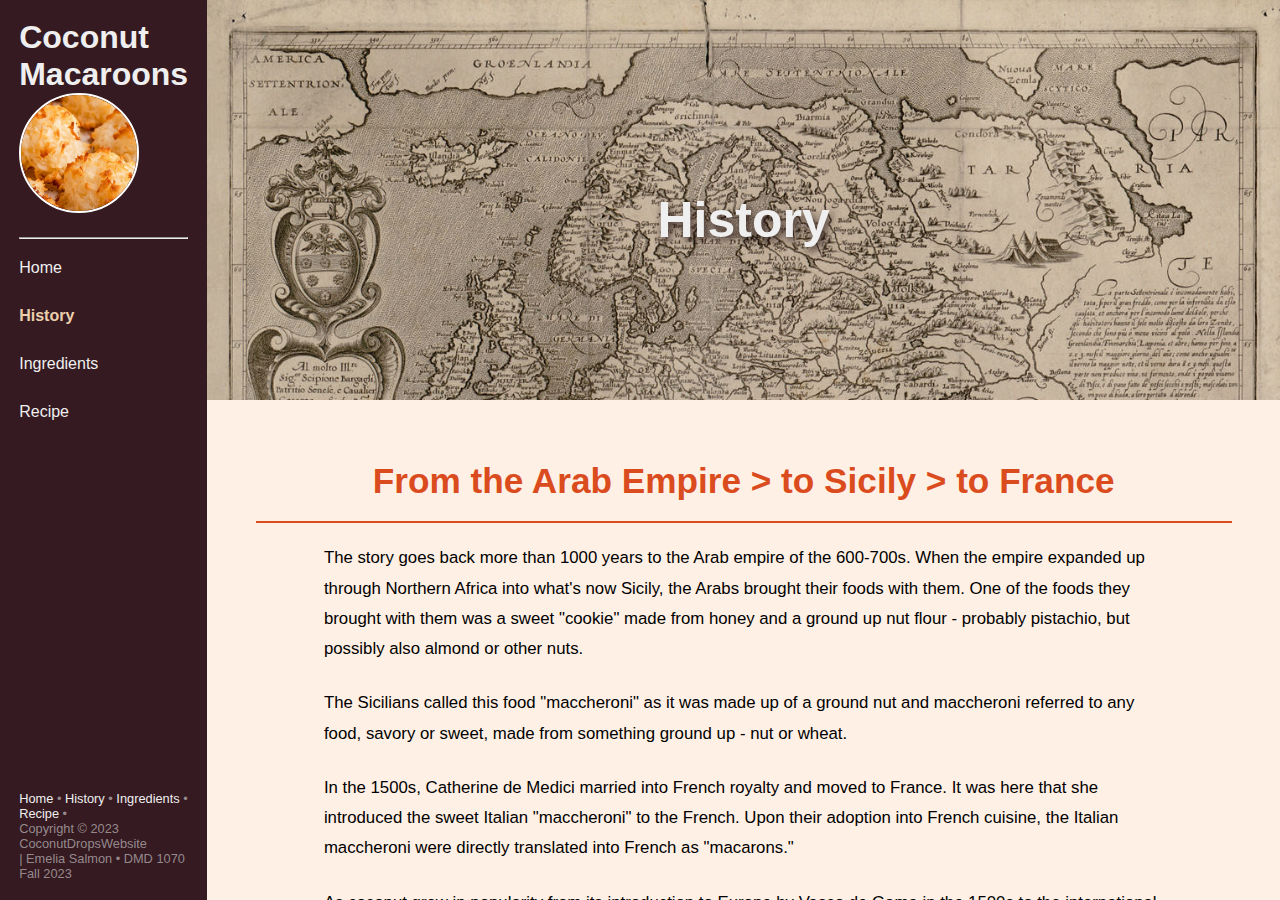
==== history.html @ 9866d41e "Add files via upload" ====
<!DOCTYPE html>
<html lang="en">
<head>
    <meta charset="UTF-8">
    <meta name="viewport" content="width=device-width, initial-scale=1.0">
    <title>History</title>
    <link rel="stylesheet" href="css/style.css">
</head>
<body>

<div class="wrapper">
    <!-- Header, vertical menu and footer text-->
    <aside class="vertical-sidebar">
        <nav>
            <h1>Coconut Macaroons</h1>
            <section class="header-img">
                <img src="./images/menu-img.jpg" alt="image of coconut macaroons">
            </section>
            <hr>
            <section class="menu">
                <ul>
                    <li><a href="index.html">Home</a></li>
                    <li><a href="history.html" class="current">History</a></li>
                    <li><a href="ingredients.html">Ingredients</a></li>
                    <li><a href="recipe.html">Recipe</a></li>
                </ul>
            </section>
        </nav>
        <section class="footer">
                <a href="index.html">Home</a> •
                <a href="history.html">History</a> •
                <a href="ingredients.html">Ingredients</a> •
                <a href="recipe.html">Recipe</a> •
                <br>
        <div>Copyright © 2023 CoconutDropsWebsite <br>| Emelia Salmon • DMD 1070 Fall 2023</div>

        </section>
    </aside>

<!-- site content -->
    <main class="site-content">
        <!-- MAIN hero image -->
        <div id="history-hero">
            <h1>History</h1>
        </div>
        
        <!-- Section/banner with different macaroon types -->

        <section class="section-container">
            <h1>From the Arab Empire > to Sicily > to France</h1>
            <hr class="divider">
                <article id="history-copy">
                    <p>
                        The story goes back more than 1000 years to the 
                        Arab empire of the 600-700s. When the empire 
                        expanded up through Northern Africa into what's
                        now Sicily, the Arabs brought their foods with them. 
                        One of the foods they brought with them was a sweet 
                        "cookie" made from honey and a ground up nut flour - 
                        probably pistachio, but possibly also almond or other nuts.
                    </p>
                    <p>
                        The Sicilians called this food "maccheroni" as it was made up of a
                         ground nut and maccheroni referred to any food, savory
                          or sweet, made from something ground up - nut or wheat. 
                    </p>
                    <p>
                        In the 1500s, Catherine de Medici married into French royalty and moved to France. It was here that she introduced the sweet Italian "maccheroni" to the French. Upon their adoption 
                        into French cuisine, the Italian maccheroni were directly translated into French as "macarons."
                    </p>
                    <p>
                        As coconut grew in popularity from its introduction to Europe by Vasco de
                         Gama in the 1500s to the international food boom in post WWI and WWII United
                          States, chefs and bakers sought out new ways to use new ingredients. 
                          The swap of almond flour for shredded coconut was, as far as we're concerned, 
                          a stroke of brilliance that stuck with the market.
                    </p>
                </article>

        </section>
        <section id="history-bottom-banner">
            <article class="banner-items">
                <h4>Start Tasting!</h4>
                <div class="button-container">
                    <div>
                    <a class="btn-white-transparent" href="ingredients.html">
                        INGREDIENTS
                    </a>
                    </div>
                </div>
            </article>

        </section>
    </main>

</div>
</body>
</html>
---- css/style.css ----
*{
    padding: 0;
    margin: 0;
    text-decoration: none;
    
    font-family: Nunito, helvetica, sans-serif;
    box-sizing: border-box;

}
:root{
    --normaltext: rgb(53, 26, 33);
    --accent: rgb(218, 75, 30);
    --pagebg: rgb(255, 240, 229);
    --sidebarbg: rgb(53, 26, 33);
}

body{
   background-color: var(--pagebg);
   overflow: hidden;
   height: 100vh;
   width: 100%;
}

body main{
    max-width: 85%;
    overflow-y: auto;
    overflow-x:hidden;
    background-color: var(--pagebg);
    height: 100%;
    margin: 0;
}
ul{
    margin:0;
    padding:0;
}
ul li{
    padding-left: 0;
    margin-left: 0;
}

aside{
    flex: 1, 0, 5%;
    width: 250px;
    max-width: 100%;
}

.wrapper{
    display: flex;
    justify-content: space-between;
    height: 100%;
    width: 100%;
}

h1, h2, h3, h4{
    font-family: Nunito, Helvetica, sans-serif;
    font-weight: 200px;
}

h2, h3, h4, h5{
    color: rgb(53, 26, 33);
}

main h1{
    font-size: 2.2em;
    text-align: center;
}

main h2{
    font-size: 1.8em;
}
main h4{
    font-size: 1.3em;
}

p{
    font-size: 1.05em;
    font-family: Comfortaa, Nunito, Helvetica, sans-serif;
    padding: 20px 7% 4px 7%;
    line-height: 1.4;
}


hr{
    margin-top: 20px;
}

.divider{
    border: 0.5px solid var(--accent);
}

.footer{
    font-size: 0.8em;
    color: rgba(223, 223, 223, 0.58)
}
.footer-subtitle{
    font-size: 10px;
}
/* VERTICAL SIDEBAR MENU */

.vertical-sidebar{
    /* overflow: hidden; */
    align-items: center;
    display: flex;
    color: #efefef;
    background-color: var(--sidebarbg);
    flex-direction: column;
    justify-content: space-between;
    max-width:100%;
    padding: 1.5%;
}

/* menu img */
.vertical-sidebar img{
    max-height: 120px;
    border-radius: 50%;
    border: 2px solid white;
}

.vertical-sidebar nav{
  top: 2.5%;
  bottom: 0px;
}

.vertical-sidebar section{
    position: sticky;
    top: 2.5%;
    bottom: 0px;
  }

.vertical-sidebar ul{
    list-style-type: none;
}

.vertical-sidebar li{
    padding: 20px 0 10px 0; 

}

/* Menu links A tags */

.vertical-sidebar a{
    color: #efefef;
    text-decoration: none;  
}
/* hover */
.vertical-sidebar a:hover{
   text-decoration: underline;
   color: white;
}
/* clicked */
.vertical-sidebar a:active{
    font-weight: bold;
    color: #EBCEAC;
 }
 .vertical-sidebar a.current{
    font-weight: bold;
    color: #EBCEAC;
 }

 /* ------end of menu stuff----- */

aside{
    display: flex;

}

/*----------- SITE CONTENT! ----------*/

.hero-diagram{
    background-image: url(../images/hero.png);
    background-size: cover;
    width: 100%;
    height: 630px;
}

#hero-text{
    text-align: center;
}
main .site-content{
    padding-top: 1.2%;
    padding: 0;
    margin: 0;
    max-width: 100%;
}
 /* All H1s within the main tag (site content) 
 have accent color */
main h1{
    margin: 0 3% 0 3%;
    padding-top: 40px;
    color: var(--accent);
}

/* section stuff */

.section-container{
    padding: 2% 1.5% 2% 1.5%;
    margin: 0 3% 0 3%;
}
/* img list is the container for all 4 items */
section .img-list{
    display: flex;
    width: 100%;
    align-items: stretch;
    justify-content: space-between;
}

.image-container{
    max-width: 100px;
}

.img-container img{
    border-radius: 100%;
    width: 200px;
    height: 200px;
    object-fit: cover;
}

.img-list article{
    max-height: 400px;
    max-width: 300px;
    padding: 1.8% 1.2%;
    align-items: center;
    justify-content: space-around;
    text-align: center;
}

#homepage-bottom-banner{
    background-image:  url(../images/index-bottom-banner.jpg);
    background-color: rgba(53, 26, 33, 0.38);
    background-blend-mode: multiply;
    background-size: cover;
    width: 100%;
    height: 500px;
    margin: 0;
    padding: 0;
}

.banner-items{
    color: #efefef;
    display: flex;
    justify-content: center;
    align-items: center;
    flex-direction: column;
    height: 100%; /* so the content spans full height*/
}

.banner-items h4{
    color: white;
    font-size: 40px;
    padding-bottom: 50px;
}

.button-container{
    displaY: flex;

}

.btn-white-transparent{
    border: 1px solid #efefef;
    background-color: rgba(0, 0, 0, 0);
    color: #efefef;
    padding: 20px;
    margin: 15px 10px;
}

.btn-white-transparent:hover{
    border: 1px solid white;
    background-color: rgba(255, 255, 255, 80%);
    color: var(--normaltext);
    padding: 20px;
    margin: 15px 10px;
}
.btn-white-transparent a:hover{
    color: var(--normaltext)
}

/* -------INDIVIDUAL PAGES CSS-------- */

/* history page */
#history-hero{
    background-image: url(../images/map.jpg);
    background-size: cover;
    background-color: rgba(53, 26, 33, 0.18);
    background-blend-mode: multiply;
    width: 100%;
    height: 400px;
    display: flex;
    align-items: center;
    justify-content: center;
}
#history-hero h1{
    font-size: 50px;
    color: #efefef;
    text-shadow: 2px 4px 8px rgba(31, 13, 13, 0.88);
}
#history-bottom-banner{
    background-image:  url(../images/index-hero.jpg);
    background-color: rgba(53, 26, 33, 0.38);
    background-blend-mode: multiply;
    background-size: cover;
    width: 100%;
    height: 500px;
    margin: 0;
    padding: 0;
}
#history-copy p{
    line-height: 1.8;
}

/* ------INGREDIENTS PAGE-------- */

.content-box{
    padding: 0;
    margin: auto;
}

#ingredients-hero{
    background-image: url(../images/menu-img.jpg);
    background-size: cover;
    background-position-x: left;
    background-color: rgba(53, 26, 33, 0.18);
    background-blend-mode: multiply;
    width: 100%;
    height: 400px;
    display: flex;
    align-items: center;
    justify-content: center;
}

#ingredients-hero h1{
    font-size: 50px;
    color: #efefef;
    text-shadow: 2px 4px 8px rgba(31, 13, 13, 0.48);
}

.ingredients-container{
    display: flex;
    overflow: auto;
    justify-content: space-evenly;
    align-items: center;
    margin: 50px 70px 30px 70px;
    border: 4px dotted rgba(218, 75, 30, 0.5);
}

.ingredients-group{
    display: flex;
    overflow: auto;
    width: 900px;
}

.image-container{
    max-width: 30px;
}

.ingr-container img{
    border-radius: 100%;
    width: 150px;
    height: 150px;
    object-fit: cover;
}

.ingredient-item{
    padding: 4% 1.2%;
}

.section-container h4{
    text-align: center;
    font-weight: 600;
    padding: 2px;
}

.section-container h5{
    text-align: center;
    text-transform: uppercase;
    letter-spacing: 0.5rem;
    font-weight: 150;
    padding-top: 8px;
}

.ingredients-list{
    display: flex;
    flex-wrap: wrap;
    flex-direction: column;
    align-content: center;
    height: 100px;
    gap: 10px 15px;
}
.ingredients-ul{
    display: flex;
    flex-wrap: wrap;
    flex-direction: column;
    align-content: center;
    height: 40px;
    padding: 40% 1.4%;
}

#ingredients-ul p{
    display: flex;
    flex-wrap: wrap;
    justify-content: center;
    align-content: center;
    flex-direction: row;
    height: 1000px;
    width:800px;
    gap: 10px;
}
#sources a{
        color:rgb(218, 75, 30);
        text-decoration: underline;
}
#sources a:hover{
    color: rgba(218, 75, 30, 0.7);
    text-decoration: none;
}

path{
    fill:rgb(218, 75, 30);
}

path:hover{
    fill:rgb(53, 26, 33);
}
/* --------- RECIPE PAGE------------ */

#recipe-page-wrapper{
    display: flex;
    justify-content: space-between;
    align-items: stretch;
    max-height: 100%;
}

#recipe-page-wrapper h1{
    padding-top: 20px;
}

#recipe-hero{
    background-image: url(../images/recipe-img.jpg);
    background-size: cover;
    background-position-x: left;
    background-color: rgba(79, 30, 30, 0.33);
    background-blend-mode: multiply;
    width: 800px;
    height: 100%;
    display: flex;
    align-items: center;
    justify-content: center;
}

#recipe-hero h1{
        font-size: 50px;
        color: #efefef;
        text-shadow: 2px 4px 8px rgba(31, 13, 13, 0.48);
}

#steps{
    font-size:60px;
}
#steps-subtitle{
    color: rgba(218, 75, 30, 0.6);
    font-size: 28px;
    font-weight: 600;
}

#recipe-list{
    padding: 10%;
}

#recipe-list ol{
    line-height: 2.5em;
}

#macaroons-largetxt{
    position: absolute;
    top: 0;
    right:0;
}

#macaroons-largetxt h1{
    font-size: 70px;
    writing-mode: vertical-lr;
    text-orientation: upright;
    margin:0;
    padding:0;
    text-transform: uppercase;
    color:rgba(218, 75, 30, 0.5);
    mix-blend-mode: multiply;

}
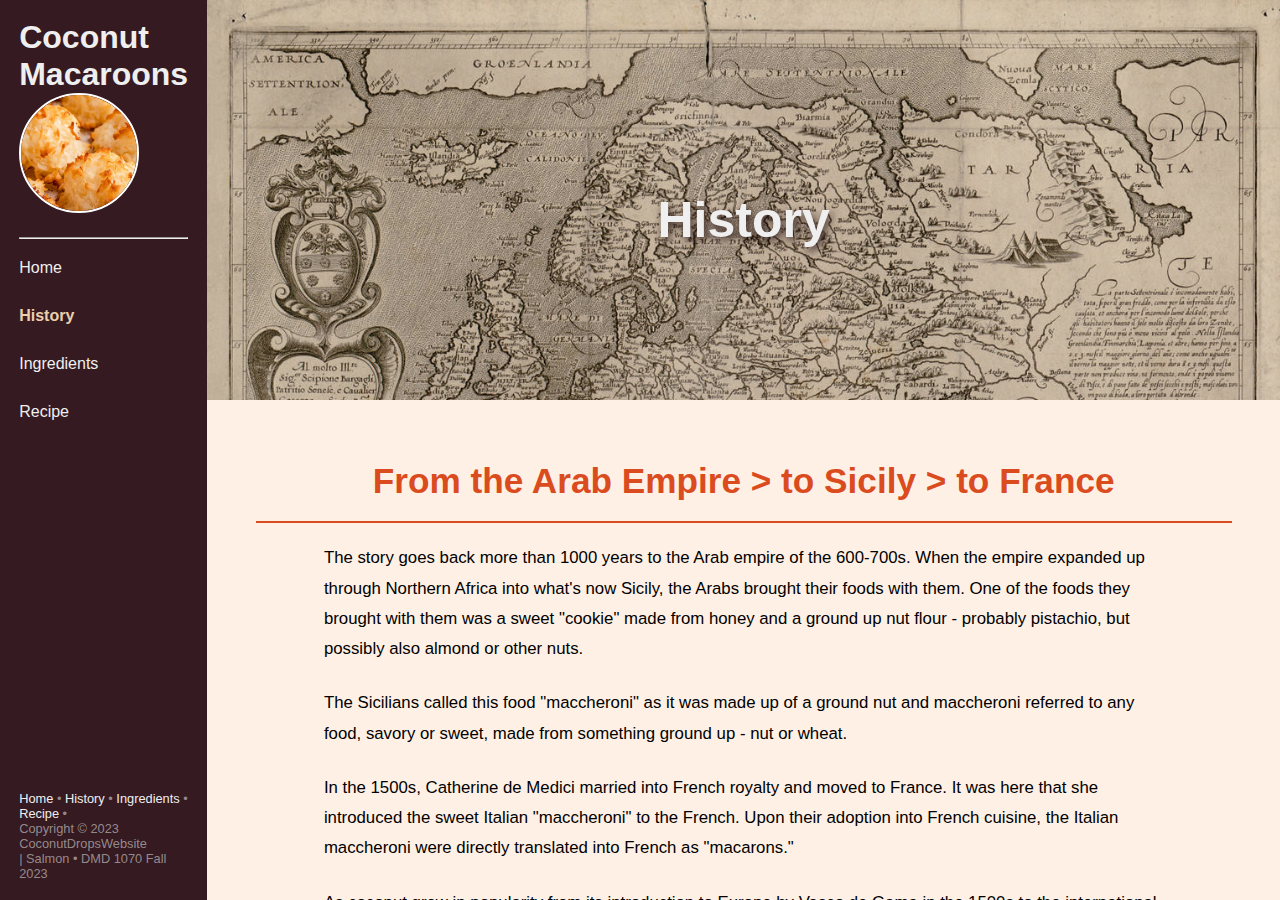
==== commit 1cb090e1: "Update history.html" ====
--- a/history.html
+++ b/history.html
@@ -32,7 +32,7 @@
                 <a href="ingredients.html">Ingredients</a> •
                 <a href="recipe.html">Recipe</a> •
                 <br>
-        <div>Copyright © 2023 CoconutDropsWebsite <br>| Emelia Salmon • DMD 1070 Fall 2023</div>
+        <div>Copyright © 2023 CoconutDropsWebsite <br>| Salmon • DMD 1070 Fall 2023</div>
 
         </section>
     </aside>
@@ -95,4 +95,4 @@
 
 </div>
 </body>
-</html>+</html>
